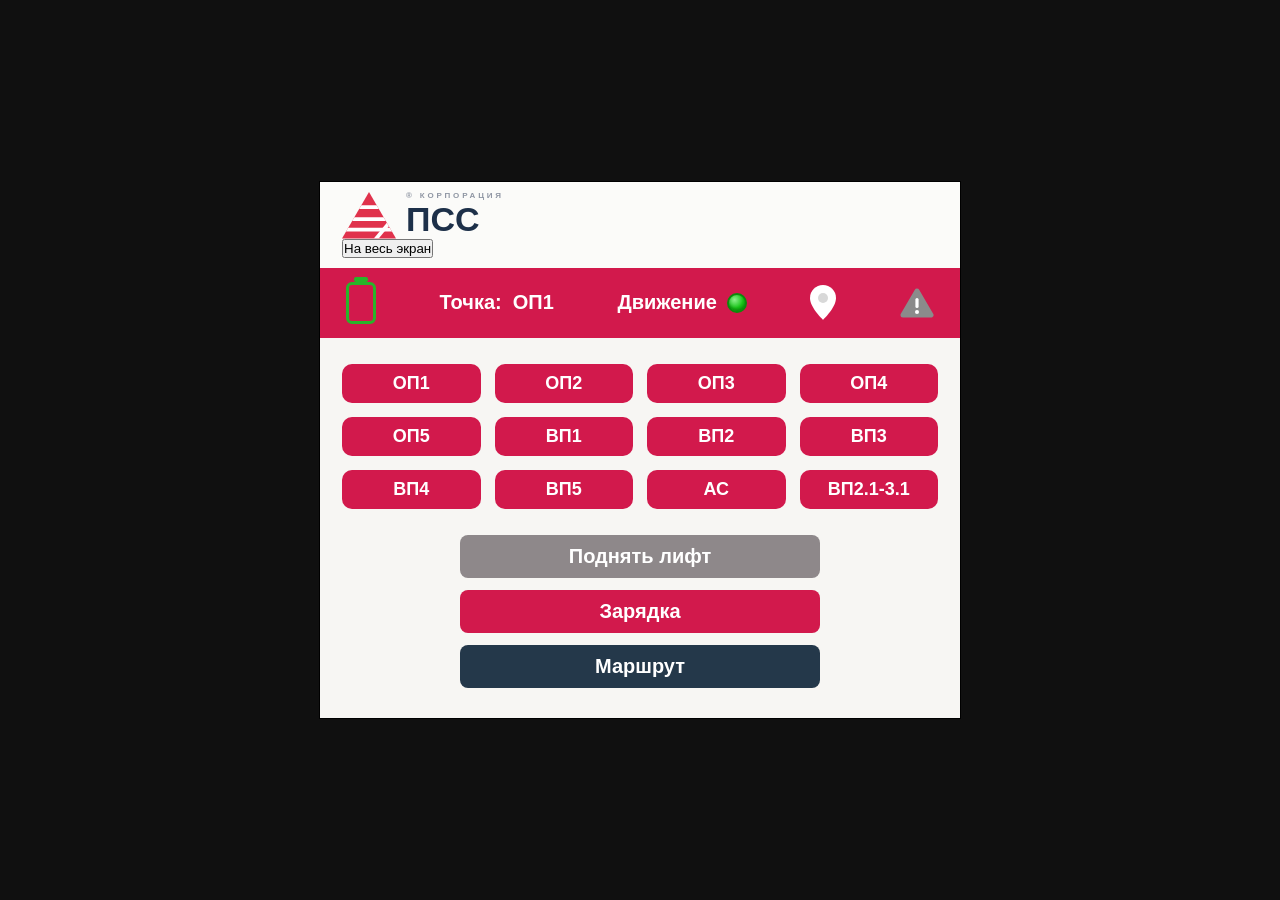
==== code/TestHtml/index.html @ 5990cd42 "Revert "УРАА СТАТУС БАР И ОСТАЛЬНОЕ"" ====
<!DOCTYPE html>
<html lang="ru">

<head>
    <meta charset="UTF-8" />
    <meta name="viewport" content="width=device-width, initial-scale=1.0" />
    <title>Пульт управления — Корпорация ПСС</title>
    <link rel="stylesheet" href="style.css" />
</head>

<body>

    <main class="panel">

        <!-- ===== Шапка с логотипом ===== -->
        <header class="panel__header">
            <div class="logo">
                <svg class="logo__icon" viewBox="0 0 72 62" aria-hidden="true">
          <defs>
            <clipPath id="pyramid">
              <polygon points="36,0 72,62 0,62"/>
            </clipPath>
          </defs>
          <polygon points="36,0 72,62 0,62" fill="#e0324c"/>
          <g clip-path="url(#pyramid)" stroke="#ffffff" stroke-width="5" fill="none">
            <line x1="0"  y1="20" x2="72" y2="20"/>
            <line x1="0"  y1="36" x2="72" y2="36"/>
            <line x1="0"  y1="50" x2="72" y2="50"/>
            <line x1="44" y1="64" x2="74" y2="28"/>
          </g>
        </svg>
                <div class="logo__text">
                    <span class="logo__caption">® КОРПОРАЦИЯ</span>
                    <span class="logo__name">ПСС</span>
                </div>
            </div>
            <button id="fullscreen-btn" type="button" class="fullscreen-btn">На весь экран</button>
        </header>

        <!-- ===== Статус-бар ===== -->
        <section class="statusbar">

            <!-- батарейка -->
            <div id="StatusBattery" class="battery" title="Заряд батареи"></div>

            <!-- точка -->
            <div id="StatusPoint" class="statusbar__item">Точка:&nbsp; ОП1</div>

            <!-- движение + индикатор -->
            <div id="StatusMov" class="statusbar__item statusbar__motion">
                Движение
                <span class="statusbar__dot"></span>
            </div>

            <!-- метка карты -->
            <svg class="statusbar__icon" viewBox="0 0 24 32" aria-hidden="true">
        <path d="M12 0C5.4 0 0 5.3 0 11.9 0 20.9 12 32 12 32s12-11.1 12-20.1C24 5.3 18.6 0 12 0z" fill="#ffffff"/>
        <circle cx="12" cy="12" r="4.6" fill="#d8d8d8"/>
      </svg>

            <!-- предупреждение -->
            <svg class="statusbar__icon statusbar__icon--warn" viewBox="0 0 34 30" aria-hidden="true">
        <path d="M17 3 L31 27 H3 Z" fill="#8b8b8b" stroke="#8b8b8b" stroke-width="5" stroke-linejoin="round"/>
        <rect x="15.4" y="10" width="3.2" height="10" rx="1.6" fill="#ffffff"/>
        <circle cx="17" cy="24" r="2" fill="#ffffff"/>
      </svg>

        </section>

        <!-- ===== Основное содержимое ===== -->
        <section class="content">

            <!-- Сетка кнопок точек -->
            <div class="points">
                <button id="op1" class="btn btn--point">ОП1</button>
                <button id="op2" class="btn btn--point">ОП2</button>
                <button id="op3" class="btn btn--point">ОП3</button>
                <button id="op4" class="btn btn--point">ОП4</button>
                <button id="op5" class="btn btn--point">ОП5</button>
                <button id="vp1" class="btn btn--point">ВП1</button>
                <button id="vp2" class="btn btn--point">ВП2</button>
                <button id="vp3" class="btn btn--point">ВП3</button>
                <button id="vp4" class="btn btn--point">ВП4</button>
                <button id="vp5" class="btn btn--point">ВП5</button>
                <button id="as" class="btn btn--point">АС</button>
                <button id="vp2.1-3.1" class="btn btn--point">ВП2.1-3.1</button>
            </div>

            <!-- Нижние кнопки действий -->
            <div class="actions">
                <button id="lift" class="btn btn--action btn--lift"></button>
                <button id="charger" class="btn btn--action btn--charge">Зарядка</button>
                <button id="route" class="btn btn--action btn--route">Маршрут</button>
            </div>

        </section>

        <p id="route-message" class="route-message" role="status" aria-live="polite"></p>
    </main>

    <script src="joj.js"></script>

</body>

</html>
---- code/TestHtml/style.css ----
/* ===== Переменные цветов ===== */

:root {
    --crimson: #d2194c;
    /* малиновый */
    --navy: #24384a;
    /* тёмно-синий */
    --gray: #8e888a;
    /* серый */
    --green: #29b429;
    /* зелёный */
    --panel-bg: #f7f6f3;
    /* фон панели */
    --screen-bg: #101010;
    /* фон вокруг */
    --white: #ffffff;
}


/* ===== База ===== */

* {
    box-sizing: border-box;
    margin: 0;
    padding: 0;
}

body {
    min-height: 100vh;
    display: flex;
    align-items: center;
    justify-content: center;
    background: var(--screen-bg);
    font-family: Arial, "Helvetica Neue", Helvetica, sans-serif;
    padding: 24px;
}


/* ===== Панель ===== */

.panel {
    width: 640px;
    max-width: 100%;
    background: var(--panel-bg);
    box-shadow: 0 0 0 1px #000;
}


/* ===== Шапка ===== */

.panel__header {
    background: #fbfbf9;
    padding: 10px 22px;
}

.logo {
    display: flex;
    align-items: center;
    gap: 10px;
}

.logo__icon {
    width: 54px;
    height: auto;
    display: block;
}

.logo__text {
    display: flex;
    flex-direction: column;
    line-height: 1.1;
}

.logo__caption {
    font-size: 8px;
    letter-spacing: .35em;
    color: #8f96a3;
    font-weight: 700;
}

.logo__name {
    font-size: 34px;
    font-weight: 800;
    color: #1d3049;
}


/* ===== Статус-бар ===== */

.statusbar {
    background: var(--crimson);
    display: flex;
    align-items: center;
    justify-content: space-between;
    gap: 16px;
    padding: 14px 26px;
    color: var(--white);
}


/* батарейка (CSS-фигура) */

.battery {
    position: relative;
    width: 30px;
    height: 42px;
    border: 3px solid var(--green);
    border-radius: 6px;
}

.battery::before {
    content: "";
    position: absolute;
    top: -8px;
    left: 50%;
    transform: translateX(-50%);
    width: 14px;
    height: 5px;
    background: var(--green);
    border-radius: 2px;
}

.statusbar__item {
    font-size: 20px;
    font-weight: 700;
}

.statusbar__motion {
    display: flex;
    align-items: center;
    gap: 10px;
}


/* зелёный индикатор движения */

.statusbar__dot {
    width: 20px;
    height: 20px;
    border-radius: 50%;
    background: radial-gradient(circle at 35% 30%, #8cf08c, #17c517 55%, #0a9e0a);
    border: 2px solid #0b8b0b;
    box-shadow: inset 0 -2px 3px rgba(0, 0, 0, .25);
}

.statusbar__icon {
    width: 26px;
    height: auto;
}

.statusbar__icon--warn {
    width: 34px;
}


/* ===== Контент ===== */

.content {
    padding: 26px 22px 30px;
}


/* сетка точек 4 колонки */

.points {
    display: grid;
    grid-template-columns: repeat(4, minmax(0, 1fr));
    gap: 14px;
}


/* ===== Кнопки ===== */

.btn {
    border: none;
    border-radius: 10px;
    color: var(--white);
    font-family: inherit;
    font-weight: 700;
    cursor: pointer;
    transition: filter .15s ease, transform .05s ease;
}

.btn:hover {
    filter: brightness(1.08);
}

.btn:active {
    transform: scale(.98);
}

.btn:focus-visible {
    outline: 3px solid #ffd34d;
    outline-offset: 2px;
}


/* кнопки точек */

.btn--point {
    background: var(--crimson);
    font-size: 18px;
    padding: 9px 4px;
}


/* нижние действия */

.actions {
    margin-top: 26px;
    display: flex;
    flex-direction: column;
    align-items: center;
    gap: 12px;
}

.btn--action {
    width: min(360px, 100%);
    font-size: 20px;
    padding: 10px 12px;
    border-radius: 8px;
}

.btn--lift {
    background: var(--gray);
}

.btn--charge {
    background: var(--crimson);
}

.btn--route {
    background: var(--navy);
}


/* ===== Адаптив ===== */

@media (max-width: 520px) {
    .points {
        grid-template-columns: repeat(2, 1fr);
    }
    .statusbar {
        flex-wrap: wrap;
        justify-content: center;
    }
}

.battery-gif {
    display: block;
    width: 50px;
    height: auto;
    margin-top: 1px;
}
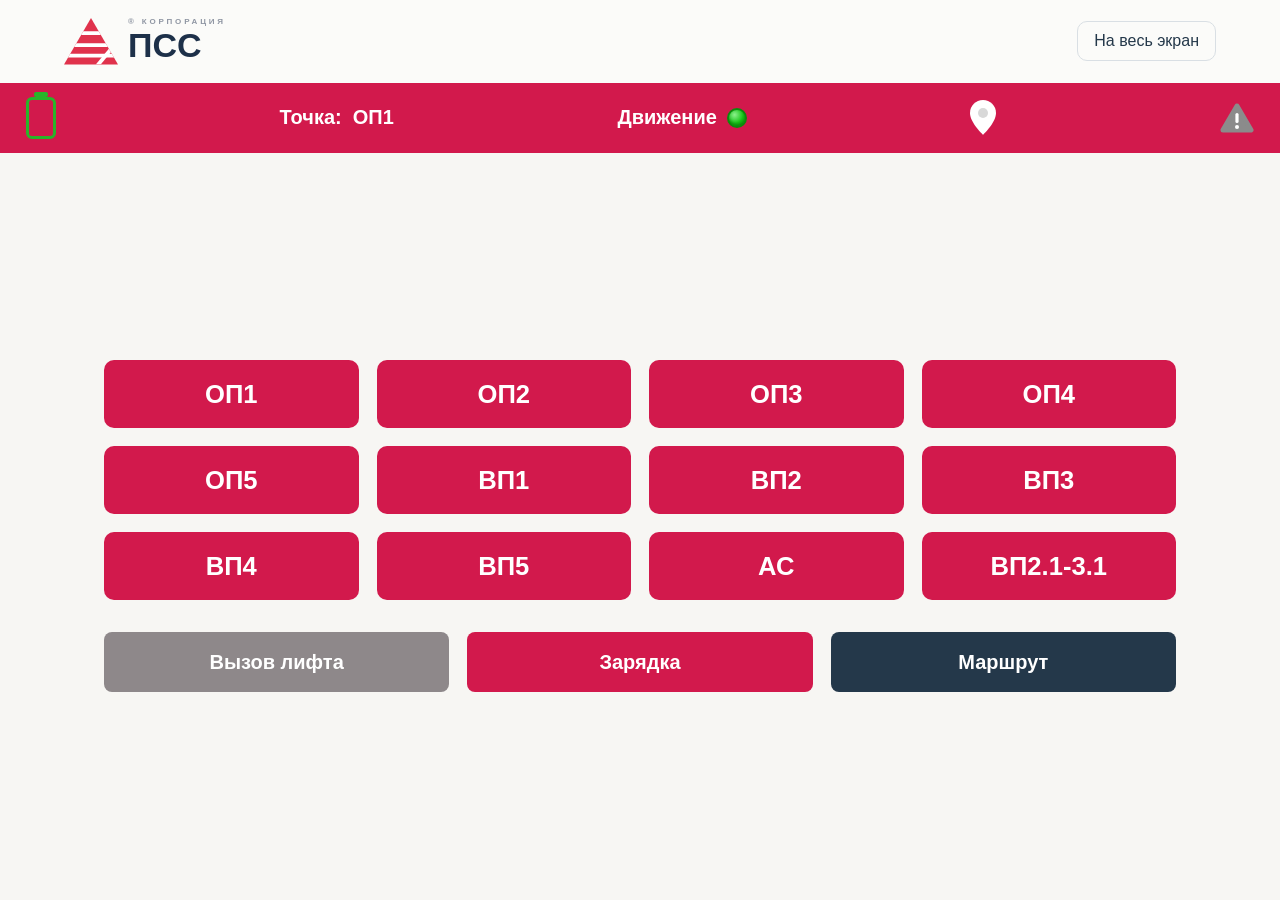
==== commit db08589f: "Revert "Lift btn"" ====
--- a/code/TestHtml/index.html
+++ b/code/TestHtml/index.html
@@ -41,13 +41,13 @@
         <section class="statusbar">
 
             <!-- батарейка -->
-            <div id="StatusBattery" class="battery" title="Заряд батареи"></div>
+            <div class="battery" title="Заряд батареи"></div>
 
             <!-- точка -->
-            <div id="StatusPoint" class="statusbar__item">Точка:&nbsp; ОП1</div>
+            <div class="statusbar__item">Точка:&nbsp; ОП1</div>
 
             <!-- движение + индикатор -->
-            <div id="StatusMov" class="statusbar__item statusbar__motion">
+            <div class="statusbar__item statusbar__motion">
                 Движение
                 <span class="statusbar__dot"></span>
             </div>
@@ -72,25 +72,25 @@
 
             <!-- Сетка кнопок точек -->
             <div class="points">
-                <button id="op1" class="btn btn--point">ОП1</button>
-                <button id="op2" class="btn btn--point">ОП2</button>
-                <button id="op3" class="btn btn--point">ОП3</button>
-                <button id="op4" class="btn btn--point">ОП4</button>
-                <button id="op5" class="btn btn--point">ОП5</button>
-                <button id="vp1" class="btn btn--point">ВП1</button>
-                <button id="vp2" class="btn btn--point">ВП2</button>
-                <button id="vp3" class="btn btn--point">ВП3</button>
-                <button id="vp4" class="btn btn--point">ВП4</button>
-                <button id="vp5" class="btn btn--point">ВП5</button>
-                <button id="as" class="btn btn--point">АС</button>
-                <button id="vp2.1-3.1" class="btn btn--point">ВП2.1-3.1</button>
+                <button class="btn btn--point">ОП1</button>
+                <button class="btn btn--point">ОП2</button>
+                <button class="btn btn--point">ОП3</button>
+                <button class="btn btn--point">ОП4</button>
+                <button class="btn btn--point">ОП5</button>
+                <button class="btn btn--point">ВП1</button>
+                <button class="btn btn--point">ВП2</button>
+                <button class="btn btn--point">ВП3</button>
+                <button class="btn btn--point">ВП4</button>
+                <button class="btn btn--point">ВП5</button>
+                <button class="btn btn--point">АС</button>
+                <button class="btn btn--point">ВП2.1-3.1</button>
             </div>
 
             <!-- Нижние кнопки действий -->
             <div class="actions">
-                <button id="lift" class="btn btn--action btn--lift"></button>
-                <button id="charger" class="btn btn--action btn--charge">Зарядка</button>
-                <button id="route" class="btn btn--action btn--route">Маршрут</button>
+                <button class="btn btn--action btn--lift">Вызов лифта</button>
+                <button class="btn btn--action btn--charge">Зарядка</button>
+                <button id="Route" type="button" class="btn btn--action btn--route">Маршрут</button>
             </div>
 
         </section>
@@ -98,8 +98,45 @@
         <p id="route-message" class="route-message" role="status" aria-live="polite"></p>
     </main>
 
-    <script src="joj.js"></script>
-
+    <div id ="modal" class="modal-overlay hidden">
+        <div class="modal-content" role="dialog" aria-modal="true" aria-labelledby="route-title">
+<header class="route-header"><span class="eyebrow">ПЛАНИРОВАНИЕ</span><h2 id="route-title">Новый маршрут</h2><p>Выберите точки в нужном порядке</p></header>
+            <div class="route-builder">
+                <div id ="points-panel" class="route-editor-panel">
+                    <h3>Добавить остановку</h3>
+                    <ul id ="points-list" class ="points-list">
+                        <li><button class="DotButton">ОП5</button></li>
+                            <li><button class="DotButton">ОП4</button></li>
+                            <li><button class="DotButton">ОП3</button></li>
+                            <li><button class="DotButton">ОП2</button></li>
+                            <li><button class="DotButton">ОП1</button></li>
+                            <li><button class="DotButton">АС</button></li>
+                            <li><button class="DotButton">ВП5</button></li>
+                            <li><button class="DotButton">ВП4_1</button></li>
+                            <li><button class="DotButton">ВП4_2</button></li>
+                            <li><button class="DotButton">ВП3</button></li>
+                            <li><button class="DotButton">ВП2</button></li>
+                            <li><button class="DotButton">ВП1</button></li>
+                            <li><button class="DotButton">ВП2.1,3.1</button></li>
+                            <li><button class="DotButton">Зарядка</button></li>
+                            <li><button class="DotButton">ворота</button></li>
+                            <li><button class="DotButton">склад</button></li>
+                 </ul>
+                </div>
+                <div id ="route-panel" class="route-editor-panel">
+                <h3>Ваш маршрут <span id="route-count" class="route-count">0</span></h3><p id="route-empty" class="route-empty">Маршрут пока пуст.<br>Добавьте первую остановку из списка точек.</p>
+                   <ol id="points-list-route" class="points-list route-order">
+                   </ol>
+                   <p class="route-hint">После последней остановки робот вернётся на зарядку.</p><div id="route-panel-footer" class="route-panel-footer hidden">
+                        <button id="send-route-btn" type="button" class="route-panel-btn route-panel-btn--send">Подтвердить маршрут →</button>
+                        <button id="clear-route-btn" type="button" class="route-panel-btn route-panel-btn--clear">Очистить</button>
+                    </div>
+                </div>
+            </div>
+            <button type="button" class="close-btn" aria-label="Закрыть маршрут">&times;</button>
+        </div>
+    </div>
+    <script src="../main_script.js"></script>
 </body>
 
 </html>
--- a/code/TestHtml/style.css
+++ b/code/TestHtml/style.css
@@ -245,10 +245,64 @@
         justify-content: center;
     }
 }
-
-.battery-gif {
-    display: block;
-    width: 50px;
-    height: auto;
-    margin-top: 1px;
-}
+/* Полноэкранный пульт */
+body { padding: 0; background: var(--panel-bg); align-items: stretch; }
+body.modal-open { overflow: hidden; }
+.panel { width: 100%; min-height: 100vh; min-height: 100dvh; box-shadow: none; display: flex; flex-direction: column; }
+.panel__header { display: flex; align-items: center; justify-content: space-between; padding: 18px clamp(20px, 5vw, 80px); }
+.fullscreen-btn { border: 1px solid #d9dfe4; background: transparent; color: var(--navy); padding: 10px 16px; border-radius: 10px; cursor: pointer; font: inherit; }
+.content { flex: 1; width: 100%; max-width: 1200px; margin: auto; padding: clamp(24px, 5vh, 64px) clamp(20px, 5vw, 64px); display: flex; flex-direction: column; justify-content: center; }
+.points { gap: 18px; }
+.btn--point { min-height: 68px; font-size: clamp(18px, 2vw, 26px); }
+.actions { display: grid; grid-template-columns: repeat(3, 1fr); gap: 18px; margin-top: 32px; }
+.btn--action { width: 100%; min-height: 60px; }
+.route-message { text-align: center; color: var(--navy); padding: 0 20px 20px; }
+.route-message:empty { display: none; }
+/* Редактор маршрута */
+.hidden { display: none !important; }
+.modal-overlay { position: fixed; inset: 0; z-index: 1000; display: flex; align-items: center; justify-content: center; padding: 24px; background: rgba(16, 28, 40, .65); backdrop-filter: blur(8px); }
+.modal-content { position: relative; width: 860px; max-width: 100%; max-height: calc(100dvh - 48px); display: flex; flex-direction: column; padding: 32px; border-radius: 24px; background: #fff; color: var(--navy); box-shadow: 0 24px 80px #0004; overflow-y: auto; }
+.route-header { padding-right: 40px; margin-bottom: 28px; }
+.eyebrow { font-size: 11px; letter-spacing: .16em; font-weight: 700; color: var(--crimson); }
+.route-header h2 { font-size: 30px; margin: 8px 0; letter-spacing: -.03em; }
+.route-header p, .route-hint { color: #7a8490; font-size: 14px; line-height: 1.5; }
+.close-btn { position: absolute; top: 24px; right: 24px; width: 36px; height: 36px; font-size: 26px; background: #f0f3f5; color: #65717d; }
+.route-builder { display: grid; grid-template-columns: 220px minmax(0, 1fr); gap: 28px; min-height: 0; }
+.route-editor-panel { min-width: 0; display: flex; flex-direction: column; gap: 16px; }
+.route-editor-panel h3 { font-size: 15px; display: flex; align-items: center; gap: 10px; }
+#points-panel { padding-right: 24px; border-right: 1px solid #e9edf0; }
+.points-list { list-style: none; }
+#points-list { display: grid; grid-template-columns: repeat(2, minmax(0, 1fr)); gap: 8px; align-content: start; }
+.points-list button, .route-panel-btn, .close-btn { cursor: pointer; border: none; border-radius: 10px; font-family: inherit; transition: background .15s, transform .15s; }
+#points-list button { width: 100%; min-height: 42px; padding: 8px 4px; background: #f3f5f7; color: var(--navy); font-weight: 700; }
+#points-list button:hover { background: #fce6ed; color: var(--crimson); }
+.route-count { background: #fce6ed; color: var(--crimson); border-radius: 20px; padding: 3px 9px; font-size: 12px; }
+.route-empty { padding: 48px 20px; text-align: center; line-height: 1.8; font-size: 14px; color: #89939e; border: 1px dashed #dce2e7; border-radius: 14px; }
+#points-list-route { counter-reset: stops; display: flex; flex-direction: column; gap: 8px; }
+#points-list-route:empty { display: none; }
+#points-list-route li { counter-increment: stops; display: flex; align-items: center; gap: 12px; padding: 12px; background: #f6f8fa; border: 1px solid #e9edf0; border-radius: 12px; }
+#points-list-route li::before { content: counter(stops, decimal-leading-zero); font-size: 12px; font-weight: 700; color: var(--crimson); }
+.route-point-name { flex: 1; font-weight: 700; overflow-wrap: anywhere; }
+.route-point-actions { display: flex; gap: 4px; }
+.route-point-actions button { width: 30px; height: 30px; background: white; color: #617080; font-size: 18px; }
+.route-point-actions button:hover { background: #e6ebef; }
+.route-point-actions .delete-btn { color: var(--crimson); }
+.route-hint { margin-top: auto; padding-top: 12px; }
+.route-panel-footer { display: flex; flex-wrap: wrap; gap: 10px; }
+.route-panel-btn { padding: 14px 18px; font-weight: 700; font-size: 14px; }
+.route-panel-btn--send { flex: 1; background: var(--navy); color: white; }
+.route-panel-btn--clear { background: #f1f3f5; color: #687582; }
+button:disabled { opacity: .5; cursor: wait; }
+button:focus-visible { outline: 3px solid #e6aa32; outline-offset: 3px; }
+@media (max-width: 620px) {
+    .panel__header { padding: 16px; }
+    .fullscreen-btn { font-size: 12px; }
+    .actions { grid-template-columns: 1fr; gap: 10px; }
+    .modal-overlay { padding: 12px; }
+    .modal-content { padding: 24px 18px; max-height: calc(100dvh - 24px); border-radius: 18px; }
+    .route-builder { grid-template-columns: minmax(0, 1fr); gap: 24px; }
+    #points-panel { padding: 0 0 20px; border-right: 0; border-bottom: 1px solid #e9edf0; }
+    #points-list { grid-template-columns: repeat(4, minmax(0, 1fr)); }
+    .route-header h2 { font-size: 26px; }
+}
+@media (prefers-reduced-motion: reduce) { * { transition: none !important; } }
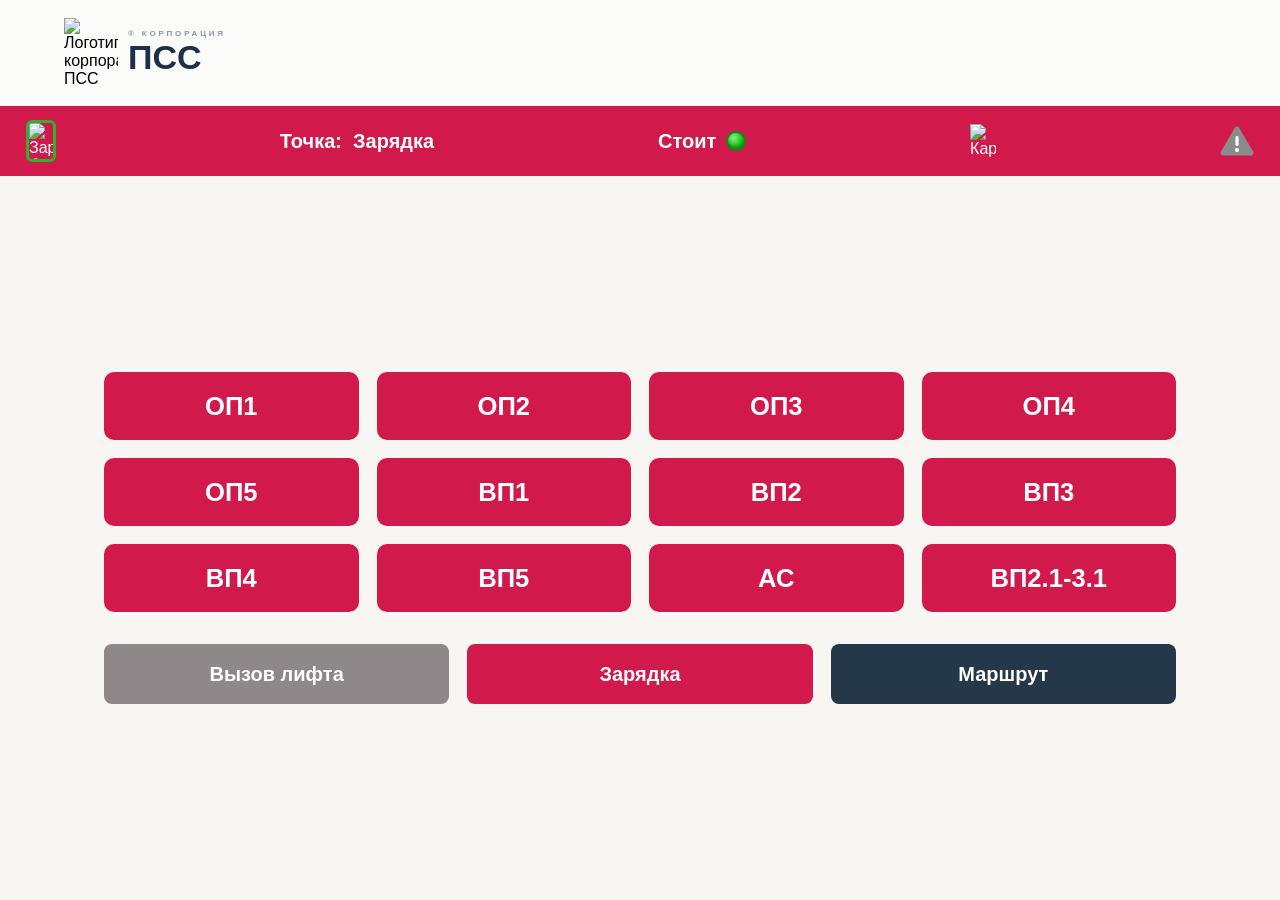
==== commit 02ced886: "new code 2" ====
--- a/code/TestHtml/index.html
+++ b/code/TestHtml/index.html
@@ -13,50 +13,35 @@
     <main class="panel">
 
         <!-- ===== Шапка с логотипом ===== -->
+
         <header class="panel__header">
             <div class="logo">
-                <svg class="logo__icon" viewBox="0 0 72 62" aria-hidden="true">
-          <defs>
-            <clipPath id="pyramid">
-              <polygon points="36,0 72,62 0,62"/>
-            </clipPath>
-          </defs>
-          <polygon points="36,0 72,62 0,62" fill="#e0324c"/>
-          <g clip-path="url(#pyramid)" stroke="#ffffff" stroke-width="5" fill="none">
-            <line x1="0"  y1="20" x2="72" y2="20"/>
-            <line x1="0"  y1="36" x2="72" y2="36"/>
-            <line x1="0"  y1="50" x2="72" y2="50"/>
-            <line x1="44" y1="64" x2="74" y2="28"/>
-          </g>
-        </svg>
+                <img class="logo__icon" src="../../reference/pss1.png" alt="Логотип корпорации ПСС">
+
                 <div class="logo__text">
                     <span class="logo__caption">® КОРПОРАЦИЯ</span>
                     <span class="logo__name">ПСС</span>
                 </div>
             </div>
-            <button id="fullscreen-btn" type="button" class="fullscreen-btn">На весь экран</button>
         </header>
 
         <!-- ===== Статус-бар ===== -->
         <section class="statusbar">
 
             <!-- батарейка -->
-            <div class="battery" title="Заряд батареи"></div>
+            <img id="StatusBattery" class="battery" src="../../reference/batteryLOW.png" alt="Заряд батареи" title="Заряд батареи" />
 
             <!-- точка -->
-            <div class="statusbar__item">Точка:&nbsp; ОП1</div>
+            <div id="StatusPoint" class="statusbar__item">Точка:&nbsp; Зарядка</div>
 
             <!-- движение + индикатор -->
-            <div class="statusbar__item statusbar__motion">
-                Движение
+            <div id="StatusMov" class="statusbar__item statusbar__motion">
+                <span id="speed">Стоит</span>
                 <span class="statusbar__dot"></span>
             </div>
 
-            <!-- метка карты -->
-            <svg class="statusbar__icon" viewBox="0 0 24 32" aria-hidden="true">
-        <path d="M12 0C5.4 0 0 5.3 0 11.9 0 20.9 12 32 12 32s12-11.1 12-20.1C24 5.3 18.6 0 12 0z" fill="#ffffff"/>
-        <circle cx="12" cy="12" r="4.6" fill="#d8d8d8"/>
-      </svg>
+            <!-- Карта -->
+            <img id="mapIcon" class="statusbar__icon" src="../../reference/map.png" alt="Карта" />
 
             <!-- предупреждение -->
             <svg class="statusbar__icon statusbar__icon--warn" viewBox="0 0 34 30" aria-hidden="true">
@@ -72,71 +57,33 @@
 
             <!-- Сетка кнопок точек -->
             <div class="points">
-                <button class="btn btn--point">ОП1</button>
-                <button class="btn btn--point">ОП2</button>
-                <button class="btn btn--point">ОП3</button>
-                <button class="btn btn--point">ОП4</button>
-                <button class="btn btn--point">ОП5</button>
-                <button class="btn btn--point">ВП1</button>
-                <button class="btn btn--point">ВП2</button>
-                <button class="btn btn--point">ВП3</button>
-                <button class="btn btn--point">ВП4</button>
-                <button class="btn btn--point">ВП5</button>
-                <button class="btn btn--point">АС</button>
-                <button class="btn btn--point">ВП2.1-3.1</button>
+                <button id="op1" class="btn btn--point">ОП1</button>
+                <button id="op2" class="btn btn--point">ОП2</button>
+                <button id="op3" class="btn btn--point">ОП3</button>
+                <button id="op4" class="btn btn--point">ОП4</button>
+                <button id="op5" class="btn btn--point">ОП5</button>
+                <button id="vp1" class="btn btn--point">ВП1</button>
+                <button id="vp2" class="btn btn--point">ВП2</button>
+                <button id="vp3" class="btn btn--point">ВП3</button>
+                <button id="vp4" class="btn btn--point">ВП4</button>
+                <button id="vp5" class="btn btn--point">ВП5</button>
+                <button id="as" class="btn btn--point">АС</button>
+                <button id="vp2.1-3.1" class="btn btn--point">ВП2.1-3.1</button>
             </div>
 
             <!-- Нижние кнопки действий -->
             <div class="actions">
-                <button class="btn btn--action btn--lift">Вызов лифта</button>
-                <button class="btn btn--action btn--charge">Зарядка</button>
-                <button id="Route" type="button" class="btn btn--action btn--route">Маршрут</button>
+                <button id="lift" class="btn btn--action btn--lift">Вызов лифта</button>
+                <button id="charger" class="btn btn--action btn--charge">Зарядка</button>
+                <button id="route" class="btn btn--action btn--route">Маршрут</button>
             </div>
 
         </section>
 
-        <p id="route-message" class="route-message" role="status" aria-live="polite"></p>
     </main>
 
-    <div id ="modal" class="modal-overlay hidden">
-        <div class="modal-content" role="dialog" aria-modal="true" aria-labelledby="route-title">
-<header class="route-header"><span class="eyebrow">ПЛАНИРОВАНИЕ</span><h2 id="route-title">Новый маршрут</h2><p>Выберите точки в нужном порядке</p></header>
-            <div class="route-builder">
-                <div id ="points-panel" class="route-editor-panel">
-                    <h3>Добавить остановку</h3>
-                    <ul id ="points-list" class ="points-list">
-                        <li><button class="DotButton">ОП5</button></li>
-                            <li><button class="DotButton">ОП4</button></li>
-                            <li><button class="DotButton">ОП3</button></li>
-                            <li><button class="DotButton">ОП2</button></li>
-                            <li><button class="DotButton">ОП1</button></li>
-                            <li><button class="DotButton">АС</button></li>
-                            <li><button class="DotButton">ВП5</button></li>
-                            <li><button class="DotButton">ВП4_1</button></li>
-                            <li><button class="DotButton">ВП4_2</button></li>
-                            <li><button class="DotButton">ВП3</button></li>
-                            <li><button class="DotButton">ВП2</button></li>
-                            <li><button class="DotButton">ВП1</button></li>
-                            <li><button class="DotButton">ВП2.1,3.1</button></li>
-                            <li><button class="DotButton">Зарядка</button></li>
-                            <li><button class="DotButton">ворота</button></li>
-                            <li><button class="DotButton">склад</button></li>
-                 </ul>
-                </div>
-                <div id ="route-panel" class="route-editor-panel">
-                <h3>Ваш маршрут <span id="route-count" class="route-count">0</span></h3><p id="route-empty" class="route-empty">Маршрут пока пуст.<br>Добавьте первую остановку из списка точек.</p>
-                   <ol id="points-list-route" class="points-list route-order">
-                   </ol>
-                   <p class="route-hint">После последней остановки робот вернётся на зарядку.</p><div id="route-panel-footer" class="route-panel-footer hidden">
-                        <button id="send-route-btn" type="button" class="route-panel-btn route-panel-btn--send">Подтвердить маршрут →</button>
-                        <button id="clear-route-btn" type="button" class="route-panel-btn route-panel-btn--clear">Очистить</button>
-                    </div>
-                </div>
-            </div>
-            <button type="button" class="close-btn" aria-label="Закрыть маршрут">&times;</button>
-        </div>
-    </div>
-    <script src="../main_script.js"></script>
+    <script src="main.js"></script>
+
 </body>
 
 </html>
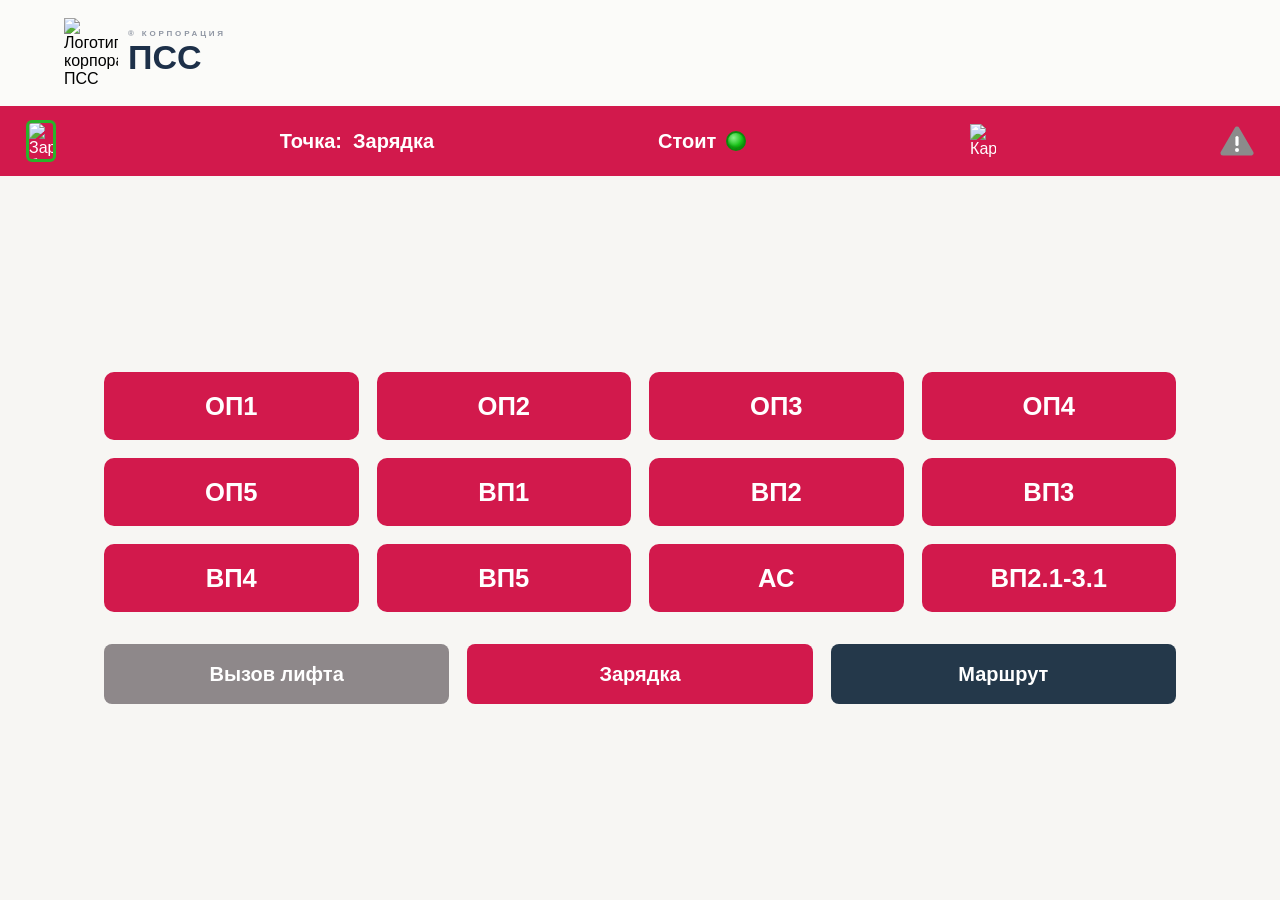
==== commit c34fdb27: "дополненный функционал" ====
--- a/code/TestHtml/index.html
+++ b/code/TestHtml/index.html
@@ -44,8 +44,9 @@
             <img id="mapIcon" class="statusbar__icon" src="../../reference/map.png" alt="Карта" />
 
             <!-- предупреждение -->
-            <svg class="statusbar__icon statusbar__icon--warn" viewBox="0 0 34 30" aria-hidden="true">
-        <path d="M17 3 L31 27 H3 Z" fill="#8b8b8b" stroke="#8b8b8b" stroke-width="5" stroke-linejoin="round"/>
+            <svg id="emergencyIcon" class="statusbar__icon statusbar__icon--warn" viewBox="0 0 34 30" role="img" aria-label="Состояние аварийной кнопки неизвестно" style="color: #8b8b8b">
+        <title>Состояние аварийной кнопки неизвестно</title>
+        <path d="M17 3 L31 27 H3 Z" fill="currentColor" stroke="currentColor" stroke-width="5" stroke-linejoin="round"/>
         <rect x="15.4" y="10" width="3.2" height="10" rx="1.6" fill="#ffffff"/>
         <circle cx="17" cy="24" r="2" fill="#ffffff"/>
       </svg>
@@ -86,4 +87,4 @@
 
 </body>
 
-</html>+</html>
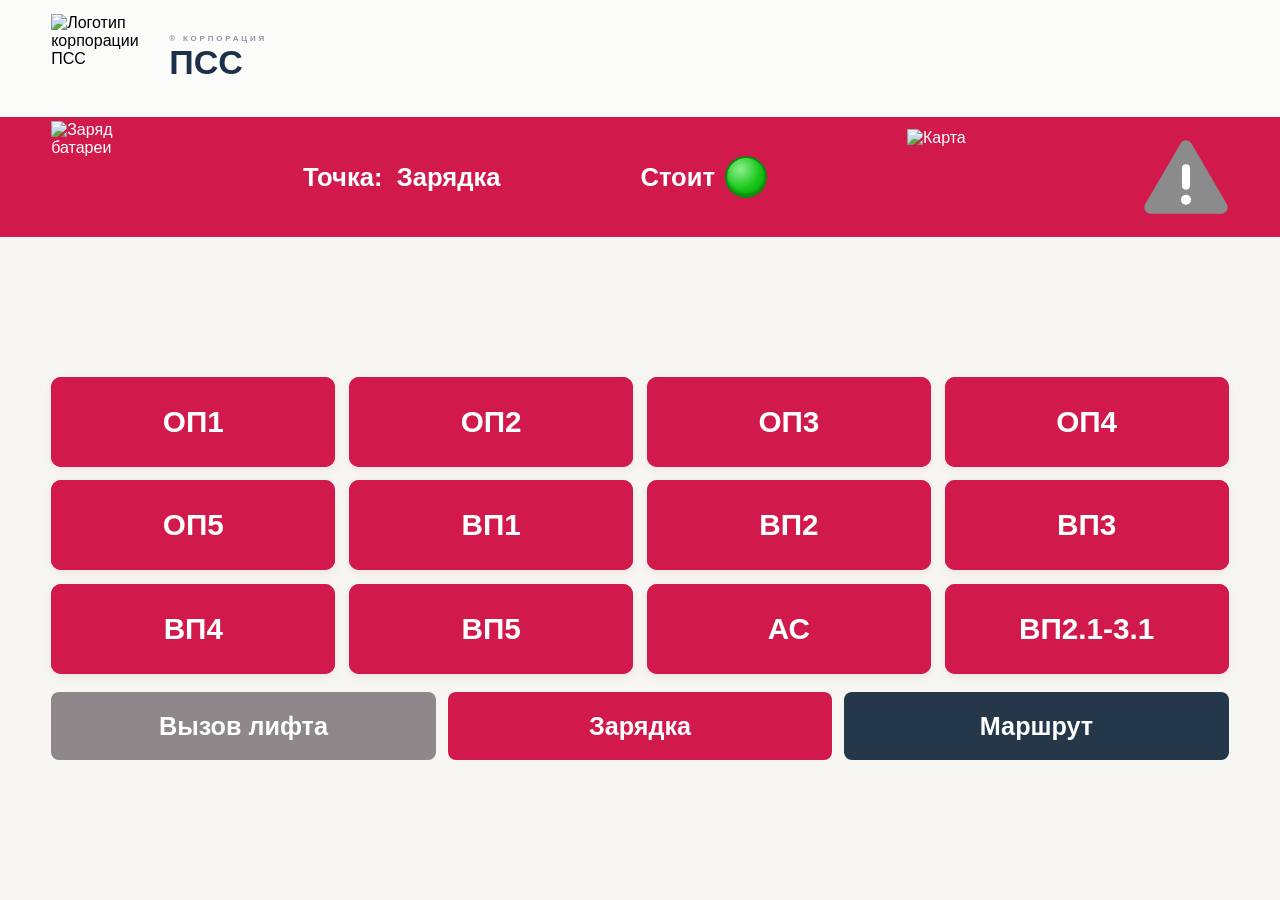
==== commit 3295c503: "маршрут" ====
--- a/code/TestHtml/index.html
+++ b/code/TestHtml/index.html
@@ -83,6 +83,48 @@
 
     </main>
 
+    <div id="modal" class="route-overlay hidden">
+        <section class="route-editor" role="dialog" aria-modal="true" aria-labelledby="route-title" tabindex="-1">
+            <button class="close-btn" type="button" aria-label="Закрыть">×</button>
+            <header class="route-header">
+                <span class="eyebrow">ПЛАНИРОВАНИЕ</span>
+                <h2 id="route-title">Новый маршрут</h2>
+                <p>Выберите точки в нужном порядке</p>
+            </header>
+            <div class="route-builder">
+                <div class="route-picker">
+                    <h3>Точки</h3>
+                    <div id="points-list">
+                        <button type="button">ОП1</button>
+                        <button type="button">ОП2</button>
+                        <button type="button">ОП3</button>
+                        <button type="button">ОП4</button>
+                        <button type="button">ОП5</button>
+                        <button type="button">ВП1</button>
+                        <button type="button">ВП2</button>
+                        <button type="button">ВП3</button>
+                        <button type="button">ВП4</button>
+                        <button type="button">ВП5</button>
+                        <button type="button">АС</button>
+                        <button type="button">ВП2.1-3.1</button>
+                        <button type="button">Зарядка</button>
+                    </div>
+                </div>
+                <div class="route-plan">
+                    <h3>Маршрут <span id="route-count">0</span></h3>
+                    <p id="route-empty">Маршрут пока пуст. Добавьте первую остановку.</p>
+                    <ol id="points-list-route"></ol>
+                </div>
+            </div>
+            <p class="route-hint">После последней остановки робот вернётся на зарядку.</p>
+            <div id="route-panel-footer" class="hidden">
+                <button id="send-route-btn" type="button">Подтвердить маршрут →</button>
+                <button id="clear-route-btn" type="button">Очистить</button>
+            </div>
+            <p id="route-message" class="route-message" role="status" aria-live="polite"></p>
+        </section>
+    </div>
+
     <script src="main.js"></script>
 
 </body>
--- a/code/TestHtml/style.css
+++ b/code/TestHtml/style.css
@@ -98,26 +98,13 @@
 }
 
 
-/* батарейка (CSS-фигура) */
+/* Батарейка-картинка в статус-баре */
 
 .battery {
-    position: relative;
-    width: 30px;
-    height: 42px;
-    border: 3px solid var(--green);
-    border-radius: 6px;
-}
-
-.battery::before {
-    content: "";
-    position: absolute;
-    top: -8px;
-    left: 50%;
-    transform: translateX(-50%);
-    width: 14px;
-    height: 5px;
-    background: var(--green);
-    border-radius: 2px;
+    width: 60px;
+    height: 60px;
+    object-fit: contain;
+    flex-shrink: 0;
 }
 
 .statusbar__item {
@@ -132,7 +119,7 @@
 }
 
 
-/* зелёный индикатор движения */
+/* Индикатор движения робота */
 
 .statusbar__dot {
     width: 20px;
@@ -141,6 +128,7 @@
     background: radial-gradient(circle at 35% 30%, #8cf08c, #17c517 55%, #0a9e0a);
     border: 2px solid #0b8b0b;
     box-shadow: inset 0 -2px 3px rgba(0, 0, 0, .25);
+    flex-shrink: 0;
 }
 
 .statusbar__icon {
@@ -245,64 +233,189 @@
         justify-content: center;
     }
 }
-/* Полноэкранный пульт */
+
+.logo__icon {
+    width: 72px;
+    height: 62px;
+    object-fit: contain;
+    display: block;
+    flex-shrink: 0;
+}
+
+
+/* Увеличение карты в статус-баре */
+
+#mapIcon {
+    width: 45px;
+    height: 45px;
+    object-fit: contain;
+    flex-shrink: 0;
+}
+
+
+/* Увеличить значок аварийки */
+
+.statusbar__icon--warn {
+    width: 40px;
+    height: 36px;
+    flex-shrink: 0;
+}
+.battery-gif {
+    display: block;
+    width: 50px;
+    height: auto;
+    margin-top: 1px;
+}
+
+/* Пульт на всю область браузера */
 body { padding: 0; background: var(--panel-bg); align-items: stretch; }
-body.modal-open { overflow: hidden; }
 .panel { width: 100%; min-height: 100vh; min-height: 100dvh; box-shadow: none; display: flex; flex-direction: column; }
-.panel__header { display: flex; align-items: center; justify-content: space-between; padding: 18px clamp(20px, 5vw, 80px); }
-.fullscreen-btn { border: 1px solid #d9dfe4; background: transparent; color: var(--navy); padding: 10px 16px; border-radius: 10px; cursor: pointer; font: inherit; }
-.content { flex: 1; width: 100%; max-width: 1200px; margin: auto; padding: clamp(24px, 5vh, 64px) clamp(20px, 5vw, 64px); display: flex; flex-direction: column; justify-content: center; }
-.points { gap: 18px; }
-.btn--point { min-height: 68px; font-size: clamp(18px, 2vw, 26px); }
-.actions { display: grid; grid-template-columns: repeat(3, 1fr); gap: 18px; margin-top: 32px; }
-.btn--action { width: 100%; min-height: 60px; }
+.panel__header { padding: 18px clamp(20px, 5vw, 80px); }
+.content { flex: 1; width: 100%; max-width: 1600px; margin: auto; padding: clamp(24px, 5vh, 64px) clamp(20px, 5vw, 64px); display: flex; flex-direction: column; justify-content: center; }
+.btn--point { min-height: clamp(88px, 12vh, 140px); font-size: clamp(24px, 2.5vw, 36px); }
+.actions { display: grid; grid-template-columns: repeat(3, minmax(0, 1fr)); gap: 18px; margin-top: 32px; }
+.btn--action { width: 100%; min-height: 80px; font-size: clamp(22px, 2vw, 30px); }
 .route-message { text-align: center; color: var(--navy); padding: 0 20px 20px; }
 .route-message:empty { display: none; }
-/* Редактор маршрута */
+/* Компактный выбор точек сверху, маршрут на всю ширину */
 .hidden { display: none !important; }
-.modal-overlay { position: fixed; inset: 0; z-index: 1000; display: flex; align-items: center; justify-content: center; padding: 24px; background: rgba(16, 28, 40, .65); backdrop-filter: blur(8px); }
-.modal-content { position: relative; width: 860px; max-width: 100%; max-height: calc(100dvh - 48px); display: flex; flex-direction: column; padding: 32px; border-radius: 24px; background: #fff; color: var(--navy); box-shadow: 0 24px 80px #0004; overflow-y: auto; }
-.route-header { padding-right: 40px; margin-bottom: 28px; }
-.eyebrow { font-size: 11px; letter-spacing: .16em; font-weight: 700; color: var(--crimson); }
-.route-header h2 { font-size: 30px; margin: 8px 0; letter-spacing: -.03em; }
-.route-header p, .route-hint { color: #7a8490; font-size: 14px; line-height: 1.5; }
-.close-btn { position: absolute; top: 24px; right: 24px; width: 36px; height: 36px; font-size: 26px; background: #f0f3f5; color: #65717d; }
-.route-builder { display: grid; grid-template-columns: 220px minmax(0, 1fr); gap: 28px; min-height: 0; }
-.route-editor-panel { min-width: 0; display: flex; flex-direction: column; gap: 16px; }
-.route-editor-panel h3 { font-size: 15px; display: flex; align-items: center; gap: 10px; }
-#points-panel { padding-right: 24px; border-right: 1px solid #e9edf0; }
-.points-list { list-style: none; }
-#points-list { display: grid; grid-template-columns: repeat(2, minmax(0, 1fr)); gap: 8px; align-content: start; }
-.points-list button, .route-panel-btn, .close-btn { cursor: pointer; border: none; border-radius: 10px; font-family: inherit; transition: background .15s, transform .15s; }
-#points-list button { width: 100%; min-height: 42px; padding: 8px 4px; background: #f3f5f7; color: var(--navy); font-weight: 700; }
+.modal-open { overflow: hidden; }
+.route-overlay { position: fixed; inset: 0; z-index: 1000; display: grid; place-items: center; padding: 24px; background: #101c28a6; backdrop-filter: blur(8px); }
+.route-editor { position: relative; width: min(1000px, 100%); font-size: 18px; max-height: calc(100dvh - 48px); overflow-y: auto; padding: 32px; border-radius: 24px; background: white; color: var(--navy); box-shadow: 0 24px 80px #0004; }
+.route-header { padding-right: 36px; margin-bottom: 24px; }
+.eyebrow { color: var(--crimson); font-size: 11px; letter-spacing: .16em; font-weight: 700; }
+.route-header h2 { font-size: 36px; letter-spacing: -.03em; margin: 8px 0; }
+.route-header p, .route-hint { color: #7a8490; font-size: 17px; line-height: 1.5; }
+.route-editor button { cursor: pointer; border: none; border-radius: 10px; font: inherit; }
+.close-btn { position: absolute; top: 24px; right: 24px; width: 36px; height: 36px; background: #f0f3f5; color: #65717d; font-size: 26px !important; }
+.route-editor h3 { font-size: 20px; margin-bottom: 12px; }
+#points-list { display: grid; grid-template-columns: repeat(5, minmax(0, 1fr)); gap: 8px; }
+#points-list button { min-height: 56px; padding: 8px 4px; background: #f3f5f7; color: var(--navy); font-weight: 700; }
 #points-list button:hover { background: #fce6ed; color: var(--crimson); }
-.route-count { background: #fce6ed; color: var(--crimson); border-radius: 20px; padding: 3px 9px; font-size: 12px; }
-.route-empty { padding: 48px 20px; text-align: center; line-height: 1.8; font-size: 14px; color: #89939e; border: 1px dashed #dce2e7; border-radius: 14px; }
-#points-list-route { counter-reset: stops; display: flex; flex-direction: column; gap: 8px; }
-#points-list-route:empty { display: none; }
+.route-plan { border-top: 1px solid #e9edf0; margin-top: 24px; padding-top: 24px; }
+#route-count { background: #fce6ed; color: var(--crimson); border-radius: 20px; padding: 3px 9px; margin-left: 6px; font-size: 12px; }
+#route-empty { padding: 32px 16px; text-align: center; color: #89939e; border: 1px dashed #dce2e7; border-radius: 14px; line-height: 1.6; }
+#points-list-route { list-style: none; counter-reset: stops; display: flex; flex-direction: column; gap: 8px; }
 #points-list-route li { counter-increment: stops; display: flex; align-items: center; gap: 12px; padding: 12px; background: #f6f8fa; border: 1px solid #e9edf0; border-radius: 12px; }
-#points-list-route li::before { content: counter(stops, decimal-leading-zero); font-size: 12px; font-weight: 700; color: var(--crimson); }
-.route-point-name { flex: 1; font-weight: 700; overflow-wrap: anywhere; }
+#points-list-route li::before { content: counter(stops, decimal-leading-zero); color: var(--crimson); font-size: 12px; font-weight: 700; }
+.route-point-name { flex: 1; overflow-wrap: anywhere; font-weight: 700; }
 .route-point-actions { display: flex; gap: 4px; }
-.route-point-actions button { width: 30px; height: 30px; background: white; color: #617080; font-size: 18px; }
-.route-point-actions button:hover { background: #e6ebef; }
+.route-point-actions button { width: 44px; height: 44px; background: white; color: #617080; font-size: 18px; }
 .route-point-actions .delete-btn { color: var(--crimson); }
-.route-hint { margin-top: auto; padding-top: 12px; }
-.route-panel-footer { display: flex; flex-wrap: wrap; gap: 10px; }
-.route-panel-btn { padding: 14px 18px; font-weight: 700; font-size: 14px; }
-.route-panel-btn--send { flex: 1; background: var(--navy); color: white; }
-.route-panel-btn--clear { background: #f1f3f5; color: #687582; }
+.route-hint { margin: 20px 0 12px; }
+#route-panel-footer { display: flex; gap: 10px; flex-wrap: wrap; }
+#route-panel-footer button { padding: 18px 24px; font-size: 18px; font-weight: 700; }
+#send-route-btn { flex: 1; background: var(--navy); color: white; }
+#clear-route-btn { background: #f1f3f5; color: #687582; }
 button:disabled { opacity: .5; cursor: wait; }
 button:focus-visible { outline: 3px solid #e6aa32; outline-offset: 3px; }
 @media (max-width: 620px) {
-    .panel__header { padding: 16px; }
-    .fullscreen-btn { font-size: 12px; }
     .actions { grid-template-columns: 1fr; gap: 10px; }
-    .modal-overlay { padding: 12px; }
-    .modal-content { padding: 24px 18px; max-height: calc(100dvh - 24px); border-radius: 18px; }
-    .route-builder { grid-template-columns: minmax(0, 1fr); gap: 24px; }
-    #points-panel { padding: 0 0 20px; border-right: 0; border-bottom: 1px solid #e9edf0; }
-    #points-list { grid-template-columns: repeat(4, minmax(0, 1fr)); }
+    .route-overlay { padding: 12px; }
+    .route-editor { padding: 24px 18px; max-height: calc(100dvh - 24px); border-radius: 18px; }
+    #points-list { grid-template-columns: repeat(3, minmax(0, 1fr)); }
     .route-header h2 { font-size: 26px; }
 }
-@media (prefers-reduced-motion: reduce) { * { transition: none !important; } }+.statusbar__item { font-size: clamp(22px, 2vw, 30px); }
+
+/* Крупные значки пульта */
+.logo__icon { width: 128px; height: 110px; }
+.battery { width: 112px; height: 112px; }
+#mapIcon { width: 96px; height: 96px; }
+.statusbar__icon--warn { width: 86px; height: 78px; }
+.statusbar__dot { width: 42px; height: 42px; }
+@media (max-width: 620px) {
+    .logo__icon { width: 104px; height: 90px; }
+    .battery { width: 88px; height: 88px; }
+    #mapIcon { width: 78px; height: 78px; }
+    .statusbar__icon--warn { width: 70px; height: 64px; }
+    .statusbar { flex-wrap: wrap; justify-content: center; }
+}
+/* Размеры пульта зависят от высоты вкладки */
+.panel { height: 100dvh; min-height: 0; }
+.panel__header { flex-shrink: 0; padding: clamp(6px, 1.5vh, 16px) clamp(16px, 4vw, 64px); }
+.logo__icon { width: clamp(64px, 12vh, 128px); height: clamp(55px, 10vh, 110px); }
+.statusbar { flex-shrink: 0; flex-wrap: nowrap; gap: 12px; padding: 4px clamp(16px, 4vw, 64px); }
+.battery { width: clamp(128px, 21vh, 192px); height: clamp(100px, 19vh, 176px); }
+#mapIcon { width: clamp(56px, 11vh, 96px); height: clamp(56px, 11vh, 96px); }
+.statusbar__icon--warn { width: clamp(50px, 10vh, 86px); height: clamp(46px, 9vh, 78px); }
+.statusbar__dot { width: clamp(24px, 5vh, 42px); height: clamp(24px, 5vh, 42px); }
+.content { min-height: 0; margin: 0 auto; padding: clamp(10px, 2vh, 24px) clamp(16px, 4vw, 64px); gap: clamp(10px, 2vh, 24px); }
+.points { flex: 1; min-height: 0; grid-template-rows: repeat(3, minmax(0, 1fr)); gap: clamp(8px, 1.5vh, 16px); }
+.btn--point { min-height: 0; padding: 4px; font-size: clamp(20px, 3.5vh, 36px); }
+.actions { flex-shrink: 0; margin-top: 0; gap: 12px; }
+.btn--action { min-height: 0; padding: clamp(10px, 2vh, 20px) 8px; font-size: clamp(18px, 2.8vh, 28px); }
+.route-message { flex-shrink: 0; padding: 0 16px 8px; font-size: clamp(12px, 2vh, 18px); }
+@media (max-width: 620px) {
+    .statusbar { gap: 8px; padding: 4px 12px; flex-wrap: wrap; }
+    .battery { width: 124px; height: clamp(84px, 15vh, 124px); }
+    .statusbar__item { font-size: 18px; }
+    .statusbar__motion { gap: 6px; }
+    #mapIcon { width: 52px; height: 52px; }
+    .statusbar__icon--warn { width: 48px; height: 44px; }
+    .points { grid-template-columns: repeat(3, minmax(0, 1fr)); grid-template-rows: repeat(4, minmax(0, 1fr)); }
+    .actions { grid-template-columns: repeat(3, minmax(0, 1fr)); gap: 8px; }
+    .btn--action { font-size: 16px; overflow-wrap: anywhere; }
+}
+/* Компактные кнопки и прежний размер батареи */
+.battery { width: 112px; height: 112px; }
+.content { max-width: 1200px; }
+.points { flex: 0 1 auto; grid-template-rows: repeat(3, minmax(40px, 8vh)); }
+.btn--point { font-size: clamp(18px, 2.8vh, 26px); }
+.btn--action { padding: 10px 8px; font-size: clamp(16px, 2.4vh, 22px); }
+@media (max-width: 620px) {
+    .battery { width: 88px; height: 88px; }
+    .points { grid-template-rows: repeat(4, minmax(40px, 7vh)); }
+    .route-editor { padding: 20px 16px; }
+}
+/* Вертикальные списки, узкая колонка точек и просторный маршрут */
+.route-builder { display: grid; grid-template-columns: 180px minmax(0, 1fr); gap: 20px; align-items: stretch; }
+.route-picker, .route-plan { min-width: 0; margin-top: 0; }
+#points-list { display: flex; flex-direction: column; gap: 8px; max-height: 46dvh; overflow-y: auto; }
+#points-list button { flex-shrink: 0; min-height: 48px; padding: 10px 8px; font-size: 18px; }
+#points-list-route { max-height: 46dvh; overflow-y: auto; }
+.route-point-name { font-size: 18px; }
+.route-point-actions button { width: 38px; height: 36px; font-size: 18px; }
+.content { max-width: 1440px; }
+.points { grid-template-rows: repeat(3, minmax(48px, 10vh)); }
+.btn--point { font-size: clamp(22px, 3.3vh, 32px); }
+.btn--action { padding: clamp(12px, 2.2vh, 20px) 10px; font-size: clamp(18px, 2.8vh, 26px); }
+@media (max-width: 620px) {
+    .route-builder { grid-template-columns: 110px minmax(0, 1fr); gap: 10px; }
+    .route-picker, .route-plan { padding: 10px; }
+    #points-list button { font-size: 16px; overflow-wrap: anywhere; }
+    #points-list-route li { flex-wrap: wrap; }
+    .route-point-name { font-size: 16px; }
+    .route-point-actions { margin-left: auto; }
+    .route-point-actions button { width: 30px; height: 30px; }
+    .points { grid-template-rows: repeat(4, minmax(40px, 8vh)); }
+    .btn--action { font-size: 16px; }
+}
+/* Единые цвета кнопок точек */
+.btn--point, #points-list button {
+    background: var(--crimson);
+    color: white;
+    box-shadow: inset 0 0 0 1px var(--crimson);
+}
+.btn--point:hover, #points-list button:hover {
+    background: white;
+    color: var(--crimson);
+    filter: none;
+}
+/* Небольшие завершающие детали */
+.btn--point, #points-list button {
+    transition: background-color .18s ease, color .18s ease, box-shadow .18s ease;
+    box-shadow: inset 0 0 0 1px var(--crimson), 0 3px 8px #8f123014;
+}
+.btn--point:hover, #points-list button:hover {
+    box-shadow: inset 0 0 0 1px var(--crimson), 0 4px 12px #8f12301c;
+}
+.route-editor { border: 1px solid #ffffff80; }
+#points-list-route li { transition: background-color .18s ease, border-color .18s ease; }
+#points-list-route li:hover { background: #f1f4f7; border-color: #dce2e8; }
+.route-point-actions button:hover, .close-btn:hover { background: #e6ebef; }
+#send-route-btn { transition: background-color .18s ease; }
+#send-route-btn:hover { background: #314d65; }
+@media (prefers-reduced-motion: reduce) {
+    .btn--point, #points-list button, #points-list-route li, #send-route-btn { transition: none; }
+}
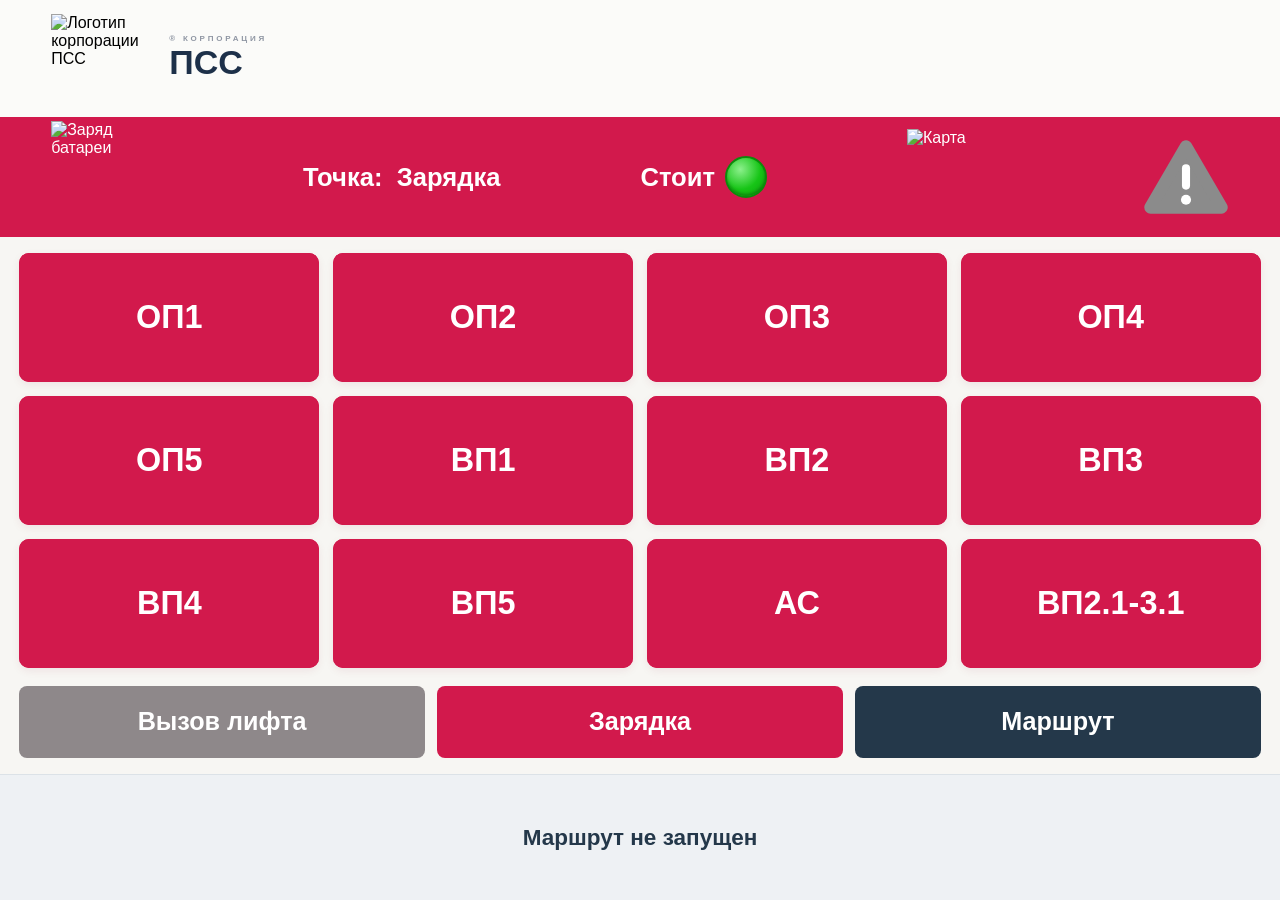
==== commit fdca1f46: "доделан маршрут" ====
--- a/code/TestHtml/index.html
+++ b/code/TestHtml/index.html
@@ -81,6 +81,9 @@
 
         </section>
 
+        <footer class="route-status">
+            <p id="route-message" class="route-message" role="status" aria-live="polite">Маршрут не запущен</p>
+        </footer>
     </main>
 
     <div id="modal" class="route-overlay hidden">
@@ -117,11 +120,11 @@
                 </div>
             </div>
             <p class="route-hint">После последней остановки робот вернётся на зарядку.</p>
-            <div id="route-panel-footer" class="hidden">
+            <div id="route-panel-footer">
                 <button id="send-route-btn" type="button">Подтвердить маршрут →</button>
                 <button id="clear-route-btn" type="button">Очистить</button>
+                <button id="cancel-route-btn" type="button" disabled title="Отменить маршрут и вернуться на зарядку">Отменить маршрут</button>
             </div>
-            <p id="route-message" class="route-message" role="status" aria-live="polite"></p>
         </section>
     </div>
 
--- a/code/TestHtml/style.css
+++ b/code/TestHtml/style.css
@@ -419,3 +419,61 @@
 @media (prefers-reduced-motion: reduce) {
     .btn--point, #points-list button, #points-list-route li, #send-route-btn { transition: none; }
 }
+
+/* Кнопки занимают ширину пульта; снизу остаётся область состояния маршрута. */
+.panel { min-height: 0; height: 100dvh; }
+.content {
+    max-width: none;
+    flex: 1;
+    padding: 16px clamp(10px, 1.5vw, 24px);
+    justify-content: flex-start;
+}
+.points {
+    flex: 1;
+    grid-template-rows: repeat(3, minmax(56px, 1fr));
+    gap: clamp(10px, 1.5vh, 18px);
+}
+.btn--point { font-size: clamp(24px, 3.6vh, 38px); }
+.btn--action { padding: clamp(14px, 2.4vh, 24px) 10px; }
+.route-status {
+    flex-shrink: 0;
+    min-height: clamp(80px, 14vh, 140px);
+    display: grid;
+    place-items: center;
+    padding: 16px 24px;
+    border-top: 1px solid #dce2e7;
+    background: #eef1f4;
+}
+.route-status .route-message { padding: 0; font-size: clamp(18px, 2.5vh, 28px); font-weight: 700; }
+#cancel-route-btn {
+    border: 1px solid var(--crimson);
+    background: #fce6ed;
+    color: var(--crimson);
+    font-weight: 700;
+}
+#cancel-route-btn:hover { background: var(--crimson); color: white; }
+@media (max-width: 620px) {
+    .points { grid-template-rows: repeat(4, minmax(48px, 1fr)); }
+    .btn--point { font-size: 22px; }
+    .btn--action { font-size: 16px; }
+}
+@media (max-height: 620px) {
+    .panel__header { padding-top: 6px; padding-bottom: 6px; }
+    .logo__icon { width: 48px; height: 36px; }
+    .logo__name { font-size: 26px; }
+    .statusbar { gap: 8px; padding-top: 2px; padding-bottom: 2px; }
+    .statusbar__item { font-size: 18px; }
+    .battery { width: 64px; height: 64px; }
+    #mapIcon { width: 44px; height: 44px; }
+    .statusbar__icon--warn { width: 40px; height: 36px; }
+    .statusbar__dot { width: 20px; height: 20px; }
+    .content { padding-top: 8px; padding-bottom: 8px; gap: 10px; }
+    .points { grid-template-rows: repeat(3, minmax(32px, 1fr)); gap: 8px; }
+    .btn--point { font-size: 20px; }
+    .btn--action { padding: 8px; font-size: 16px; }
+    .route-status { min-height: 56px; padding: 10px 16px; }
+    .route-status .route-message { font-size: 18px; }
+}
+@media (max-height: 620px) and (max-width: 620px) {
+    .points { grid-template-rows: repeat(4, minmax(32px, 1fr)); }
+}
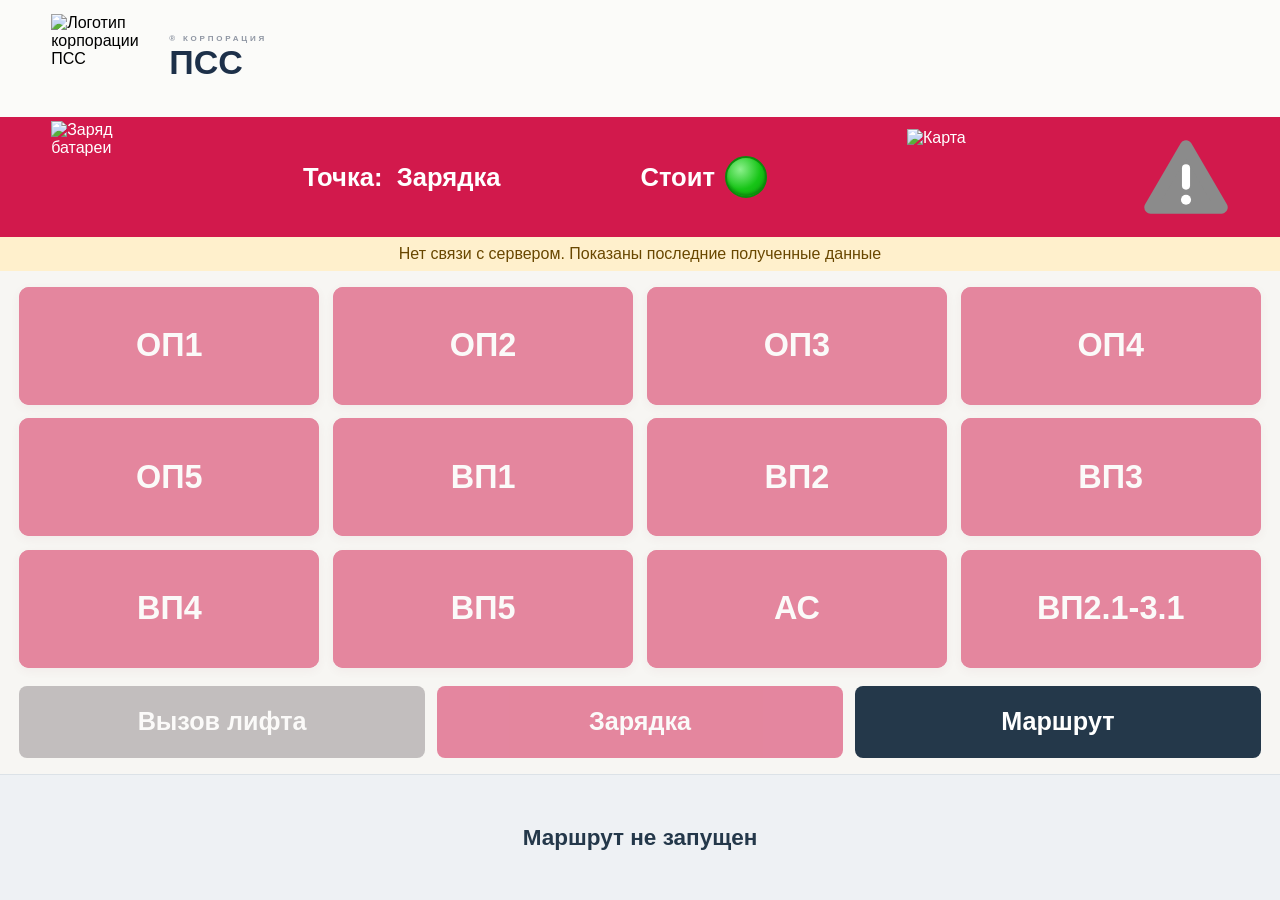
==== commit 56ba4c09: "PRIME" ====
--- a/code/TestHtml/index.html
+++ b/code/TestHtml/index.html
@@ -54,6 +54,7 @@
         </section>
 
         <!-- ===== Основное содержимое ===== -->
+        <p id="connection-status" class="connection-status" role="status">Подключение к серверу…</p>
         <section class="content">
 
             <!-- Сетка кнопок точек -->
--- a/code/TestHtml/style.css
+++ b/code/TestHtml/style.css
@@ -477,3 +477,16 @@
 @media (max-height: 620px) and (max-width: 620px) {
     .points { grid-template-rows: repeat(4, minmax(32px, 1fr)); }
 }
+.connection-status {
+    flex-shrink: 0;
+    padding: 8px 16px;
+    background: #fff0cc;
+    color: #694700;
+    text-align: center;
+    font-size: 16px;
+}
+.btn:disabled, .route-editor button:disabled {
+    opacity: .5;
+    cursor: not-allowed;
+    transform: none;
+}
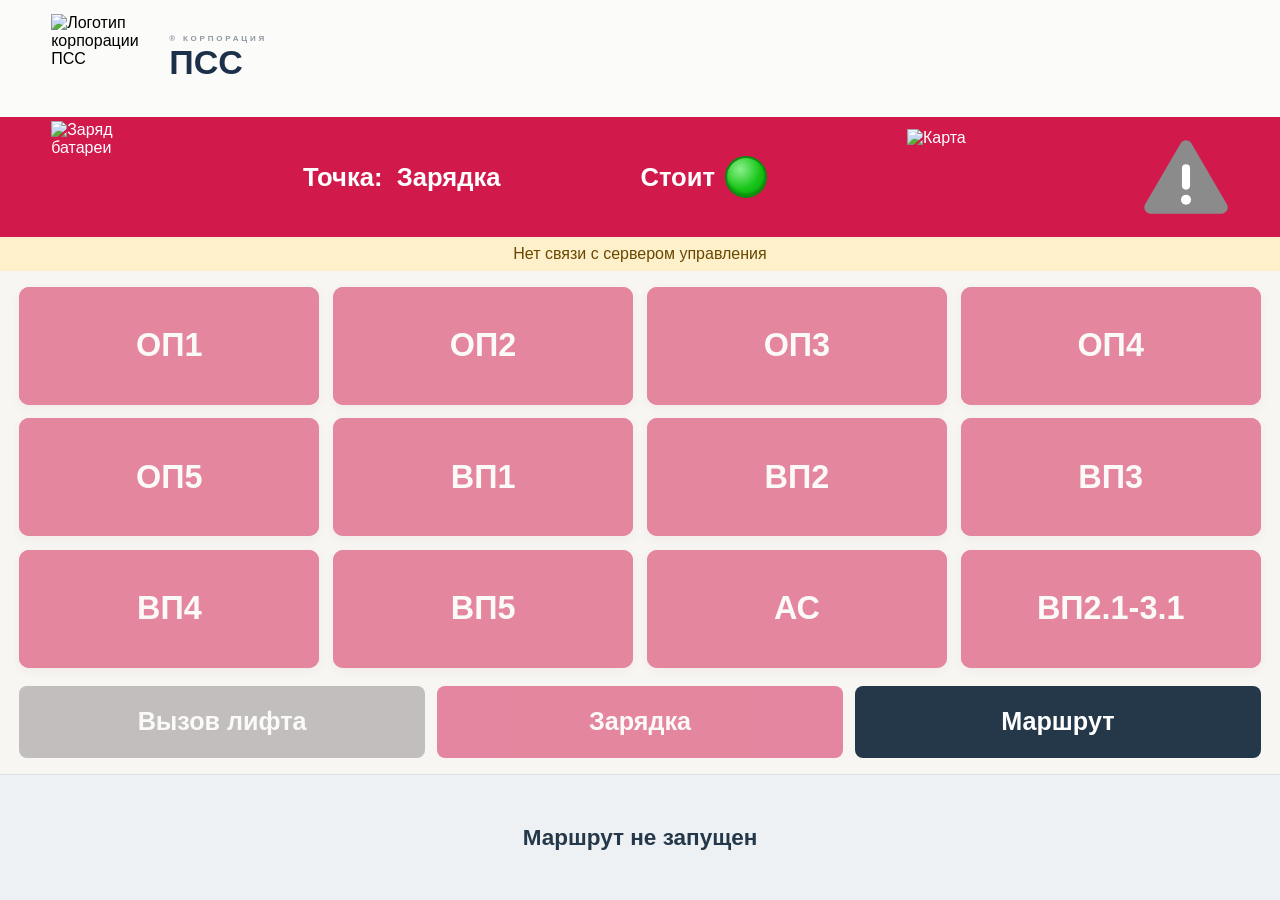
==== commit 5f597bad: "mega prime" ====
--- a/code/TestHtml/index.html
+++ b/code/TestHtml/index.html
@@ -55,6 +55,7 @@
 
         <!-- ===== Основное содержимое ===== -->
         <p id="connection-status" class="connection-status" role="status">Подключение к серверу…</p>
+        <p id="command-message" class="connection-status hidden" role="status" aria-live="polite"></p>
         <section class="content">
 
             <!-- Сетка кнопок точек -->
@@ -120,7 +121,7 @@
                     <ol id="points-list-route"></ol>
                 </div>
             </div>
-            <p class="route-hint">После последней остановки робот вернётся на зарядку.</p>
+            <p class="route-hint">На каждой рабочей точке робот опустит лифт и подождёт <span id="route-wait-label">2 мин</span>. После последней остановки вернётся на зарядку с поднятым лифтом.</p>
             <div id="route-panel-footer">
                 <button id="send-route-btn" type="button">Подтвердить маршрут →</button>
                 <button id="clear-route-btn" type="button">Очистить</button>
@@ -129,6 +130,16 @@
         </section>
     </div>
 
+    <dialog id="navigation-confirm" class="navigation-confirm" aria-labelledby="navigation-confirm-title" aria-describedby="navigation-confirm-description">
+        <span class="eyebrow">СМЕНА НАПРАВЛЕНИЯ</span>
+        <h2 id="navigation-confirm-title">Вы хотите прервать направление?</h2>
+        <p id="navigation-confirm-description">Робот изменит текущую цель и отправится в точку <strong id="navigation-confirm-point"></strong>.</p>
+        <form method="dialog" class="navigation-confirm-actions">
+            <button id="navigation-keep-btn" type="submit" value="keep" autofocus>Оставить прежнее</button>
+            <button id="navigation-change-btn" type="submit" value="change">Да, изменить</button>
+        </form>
+    </dialog>
+
     <script src="main.js"></script>
 
 </body>
--- a/code/TestHtml/style.css
+++ b/code/TestHtml/style.css
@@ -490,3 +490,40 @@
     cursor: not-allowed;
     transform: none;
 }
+
+.navigation-confirm {
+    width: min(480px, calc(100vw - 32px));
+    max-height: calc(100dvh - 32px);
+    margin: auto;
+    padding: 32px;
+    border: 1px solid #ffffff80;
+    border-radius: 24px;
+    background: white;
+    color: var(--navy);
+    box-shadow: 0 24px 80px #0004;
+    overflow-y: auto;
+    font-family: inherit;
+}
+.navigation-confirm::backdrop { background: #101c28a6; backdrop-filter: blur(8px); }
+.navigation-confirm h2 { margin: 12px 0; font-size: 28px; line-height: 1.2; }
+.navigation-confirm p { color: #7a8490; font-size: 18px; line-height: 1.5; }
+.navigation-confirm strong { color: var(--navy); }
+.navigation-confirm-actions { display: flex; flex-wrap: wrap; gap: 10px; margin-top: 28px; }
+.navigation-confirm-actions button {
+    flex: 1;
+    padding: 14px 16px;
+    border: 0;
+    border-radius: 10px;
+    background: #f1f3f5;
+    color: var(--navy);
+    font: inherit;
+    font-weight: 700;
+    cursor: pointer;
+}
+#navigation-change-btn { background: var(--crimson); color: white; }
+.navigation-confirm-actions button:hover { filter: brightness(.95); }
+@media (max-width: 420px) {
+    .navigation-confirm { padding: 24px; }
+    .navigation-confirm h2 { font-size: 24px; }
+    .navigation-confirm-actions { flex-direction: column; }
+}
